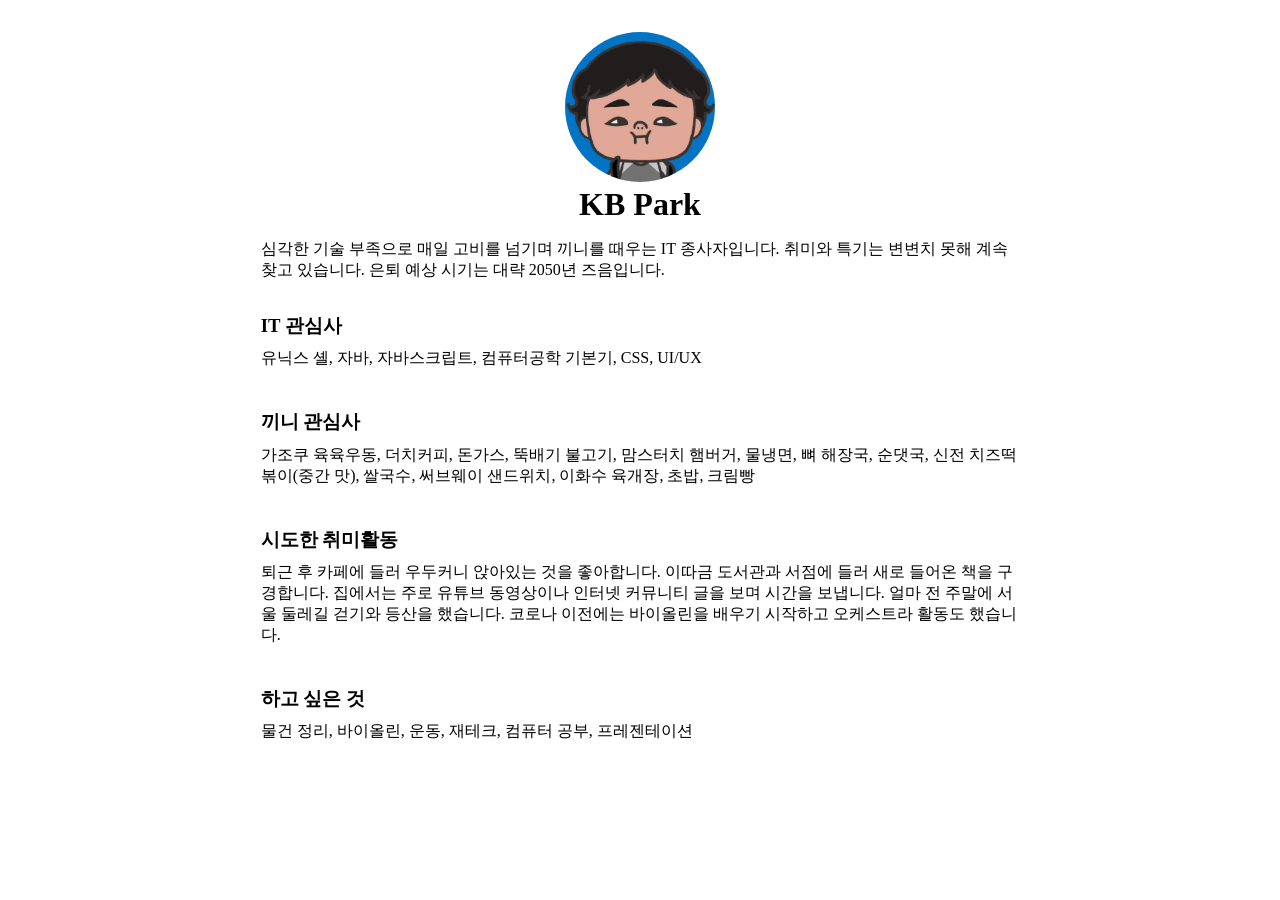
==== index.html @ 46215ec8 "Make profile Make profile" ====
<!DOCTYPE html>
<html lang="ko">
	<head>
		<title>KB Park</title>
		<meta charset="utf-8">
		<meta name="viewport" content="width=device-width, initial-scale=1" />
		<meta name="title" content="KB Park" />
		<meta name="description" content="IT 종사자" />
		<meta property="og:title" content="KB Park" />
		<meta property="og:description" content="IT 종사자" />
		<meta property="og:type" content="profile" />
		<meta property="og:url" content="https://kbpark.github.io" />
		<meta property="og:image" content="./profile/images/profile.jpg" />
		<link rel="stylesheet" href="./profile/css/profile.css" />
		<script type="text/javascript" src="./profile/js/profile.js"></script>
	</head>
	<body>
		<div id="profile-intro">
			<image id="profile-image" src="./profile/images/profile.jpg" />
			<h1 id="profile-name">KB Park</h1>
			<p id="profile-greetings">심각한 기술 부족으로 매일 고비를 넘기며 끼니를 때우는 IT 종사자입니다. 취미와 특기는 변변치 못해 계속 찾고 있습니다. 은퇴 예상 시기는 대략 2050년 즈음입니다.</p>
		</div>		
		<div class="profile-section">
			<h3 class="profile-detail">IT 관심사</h3>
			<p class="profile-detail">유닉스 셸, 자바, 자바스크립트, 컴퓨터공학 기본기, CSS, UI/UX</p>
		</div>	
		<div class="profile-section">
			<h3 class="profile-detail">끼니 관심사</h3>
			<p class="profile-detail">가조쿠 육육우동, 더치커피, 돈가스, 뚝배기 불고기, 맘스터치 햄버거, 물냉면, 뼈 해장국, 순댓국, 신전 치즈떡볶이(중간 맛), 쌀국수, 써브웨이 샌드위치, 이화수 육개장, 초밥, 크림빵</p>
		</div>
		<div class="profile-section">
			<h3 class="profile-detail">시도한 취미활동</h3>
			<p class="profile-detail">퇴근 후 카페에 들러 우두커니 앉아있는 것을 좋아합니다. 이따금 도서관과 서점에 들러 새로 들어온 책을 구경합니다. 집에서는 주로 유튜브 동영상이나 인터넷 커뮤니티 글을 보며 시간을 보냅니다. 얼마 전 주말에 서울 둘레길 걷기와 등산을 했습니다. 코로나 이전에는 바이올린을 배우기 시작하고 오케스트라 활동도 했습니다.</p>
		</div>
		<div class="profile-section">
			<h3 class="profile-detail">하고 싶은 것</h3>
			<p class="profile-detail">물건 정리, 바이올린, 운동, 재테크, 컴퓨터 공부, 프레젠테이션</p>
		</div>
	</body>
</html>
---- profile/css/profile.css ----
#profile-intro {
	margin-top: 2em;
	margin-bottom: 1em;
	text-align: center;
}

#profile-image {
	border-radius: 50%;
	height: 150px;
	width: 150px;
}

#profile-name {
	margin-top: 0em;
	margin-bottom: 0em;
}

#profile-greetings {
	width: 60%;
	display: inline-block;
	text-align: left;
}

.profile-section {
	margin-top: 0em;
	margin-bottom: 2em;
	text-align: center;	
}

.profile-detail {
	text-align: center;	
	width: 60%;
	display: inline-block;
	text-align: left;
	margin-top: 0em;
	margin-bottom: 0.5em;
}
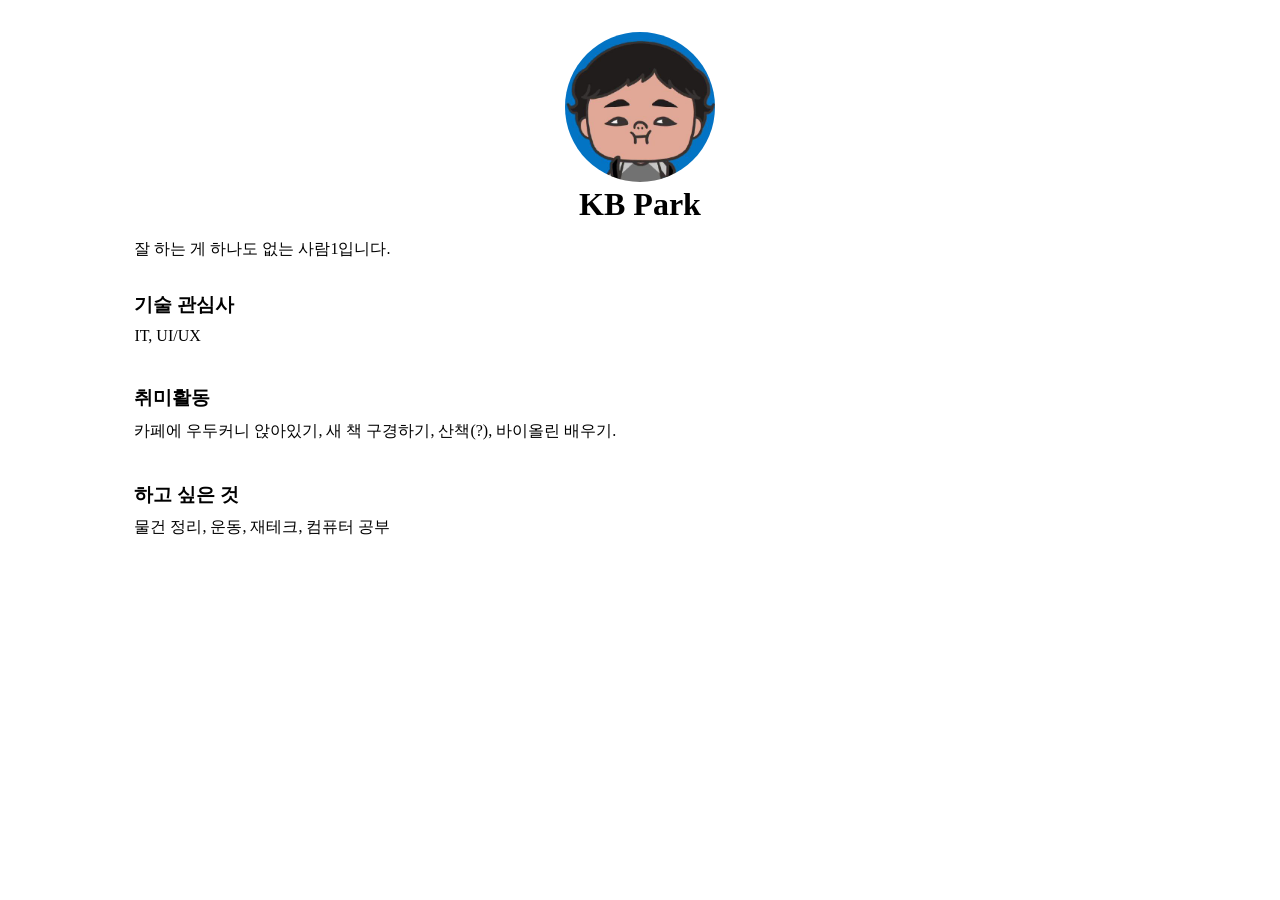
==== commit 975e452f: "Update index.html" ====
--- a/index.html
+++ b/index.html
@@ -18,23 +18,19 @@
 		<div id="profile-intro">
 			<image id="profile-image" src="./profile/images/profile.jpg" />
 			<h1 id="profile-name">KB Park</h1>
-			<p id="profile-greetings">심각한 기술 부족으로 매일 고비를 넘기며 끼니를 때우는 IT 종사자입니다. 취미와 특기는 변변치 못해 계속 찾고 있습니다. 은퇴 예상 시기는 대략 2050년 즈음입니다.</p>
+			<p id="profile-greetings">잘 하는 게 하나도 없는 사람1입니다.</p>
 		</div>		
 		<div class="profile-section">
-			<h3 class="profile-detail">IT 관심사</h3>
-			<p class="profile-detail">유닉스 셸, 자바, 자바스크립트, 컴퓨터공학 기본기, CSS, UI/UX</p>
+			<h3 class="profile-detail">기술 관심사</h3>
+			<p class="profile-detail">IT, UI/UX</p>
 		</div>	
 		<div class="profile-section">
-			<h3 class="profile-detail">끼니 관심사</h3>
-			<p class="profile-detail">가조쿠 육육우동, 더치커피, 돈가스, 뚝배기 불고기, 맘스터치 햄버거, 물냉면, 뼈 해장국, 순댓국, 신전 치즈떡볶이(중간 맛), 쌀국수, 써브웨이 샌드위치, 이화수 육개장, 초밥, 크림빵</p>
-		</div>
-		<div class="profile-section">
-			<h3 class="profile-detail">시도한 취미활동</h3>
-			<p class="profile-detail">퇴근 후 카페에 들러 우두커니 앉아있는 것을 좋아합니다. 이따금 도서관과 서점에 들러 새로 들어온 책을 구경합니다. 집에서는 주로 유튜브 동영상이나 인터넷 커뮤니티 글을 보며 시간을 보냅니다. 얼마 전 주말에 서울 둘레길 걷기와 등산을 했습니다. 코로나 이전에는 바이올린을 배우기 시작하고 오케스트라 활동도 했습니다.</p>
+			<h3 class="profile-detail">취미활동</h3>
+			<p class="profile-detail">카페에 우두커니 앉아있기, 새 책 구경하기, 산책(?), 바이올린 배우기.</p>
 		</div>
 		<div class="profile-section">
 			<h3 class="profile-detail">하고 싶은 것</h3>
-			<p class="profile-detail">물건 정리, 바이올린, 운동, 재테크, 컴퓨터 공부, 프레젠테이션</p>
+			<p class="profile-detail">물건 정리, 운동, 재테크, 컴퓨터 공부</p>
 		</div>
 	</body>
-</html>+</html>
--- a/profile/css/profile.css
+++ b/profile/css/profile.css
@@ -16,7 +16,7 @@
 }
 
 #profile-greetings {
-	width: 60%;
+	width: 80%;
 	display: inline-block;
 	text-align: left;
 }
@@ -29,7 +29,7 @@
 
 .profile-detail {
 	text-align: center;	
-	width: 60%;
+	width: 80%;
 	display: inline-block;
 	text-align: left;
 	margin-top: 0em;
